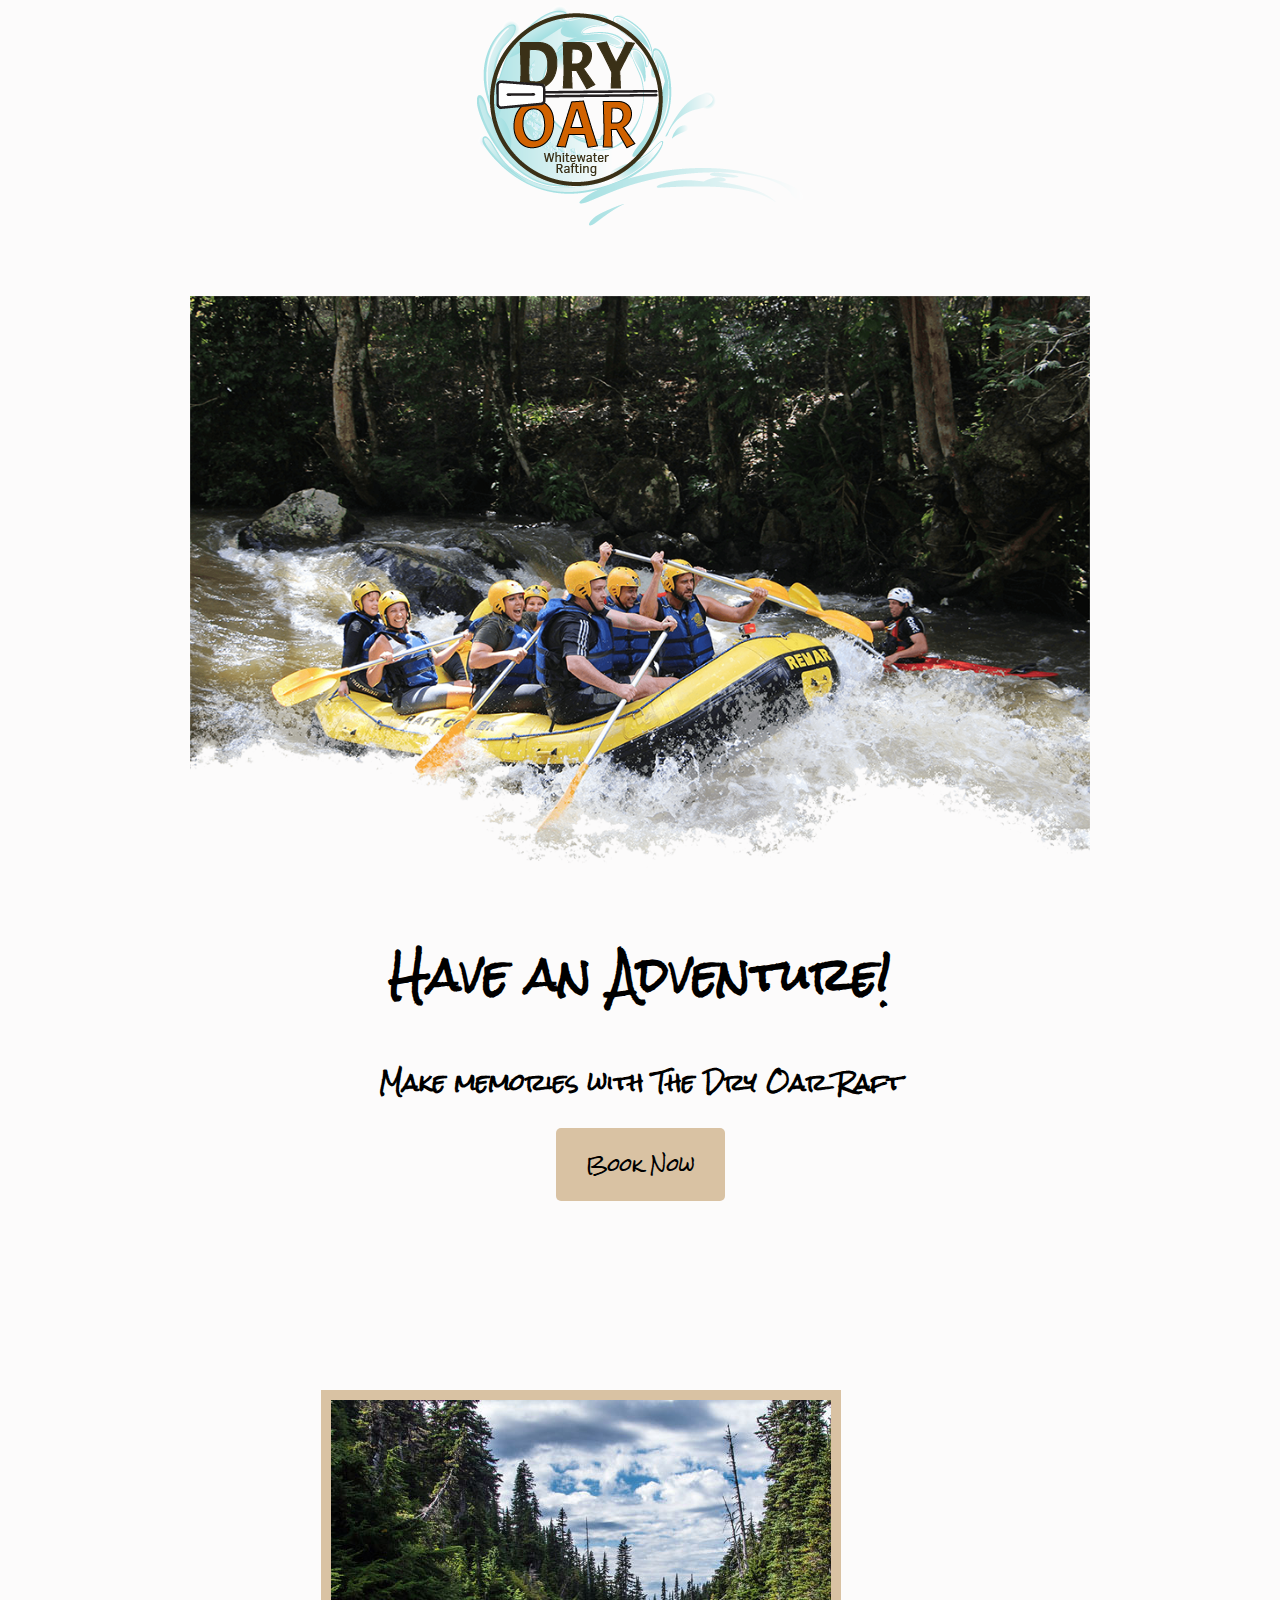
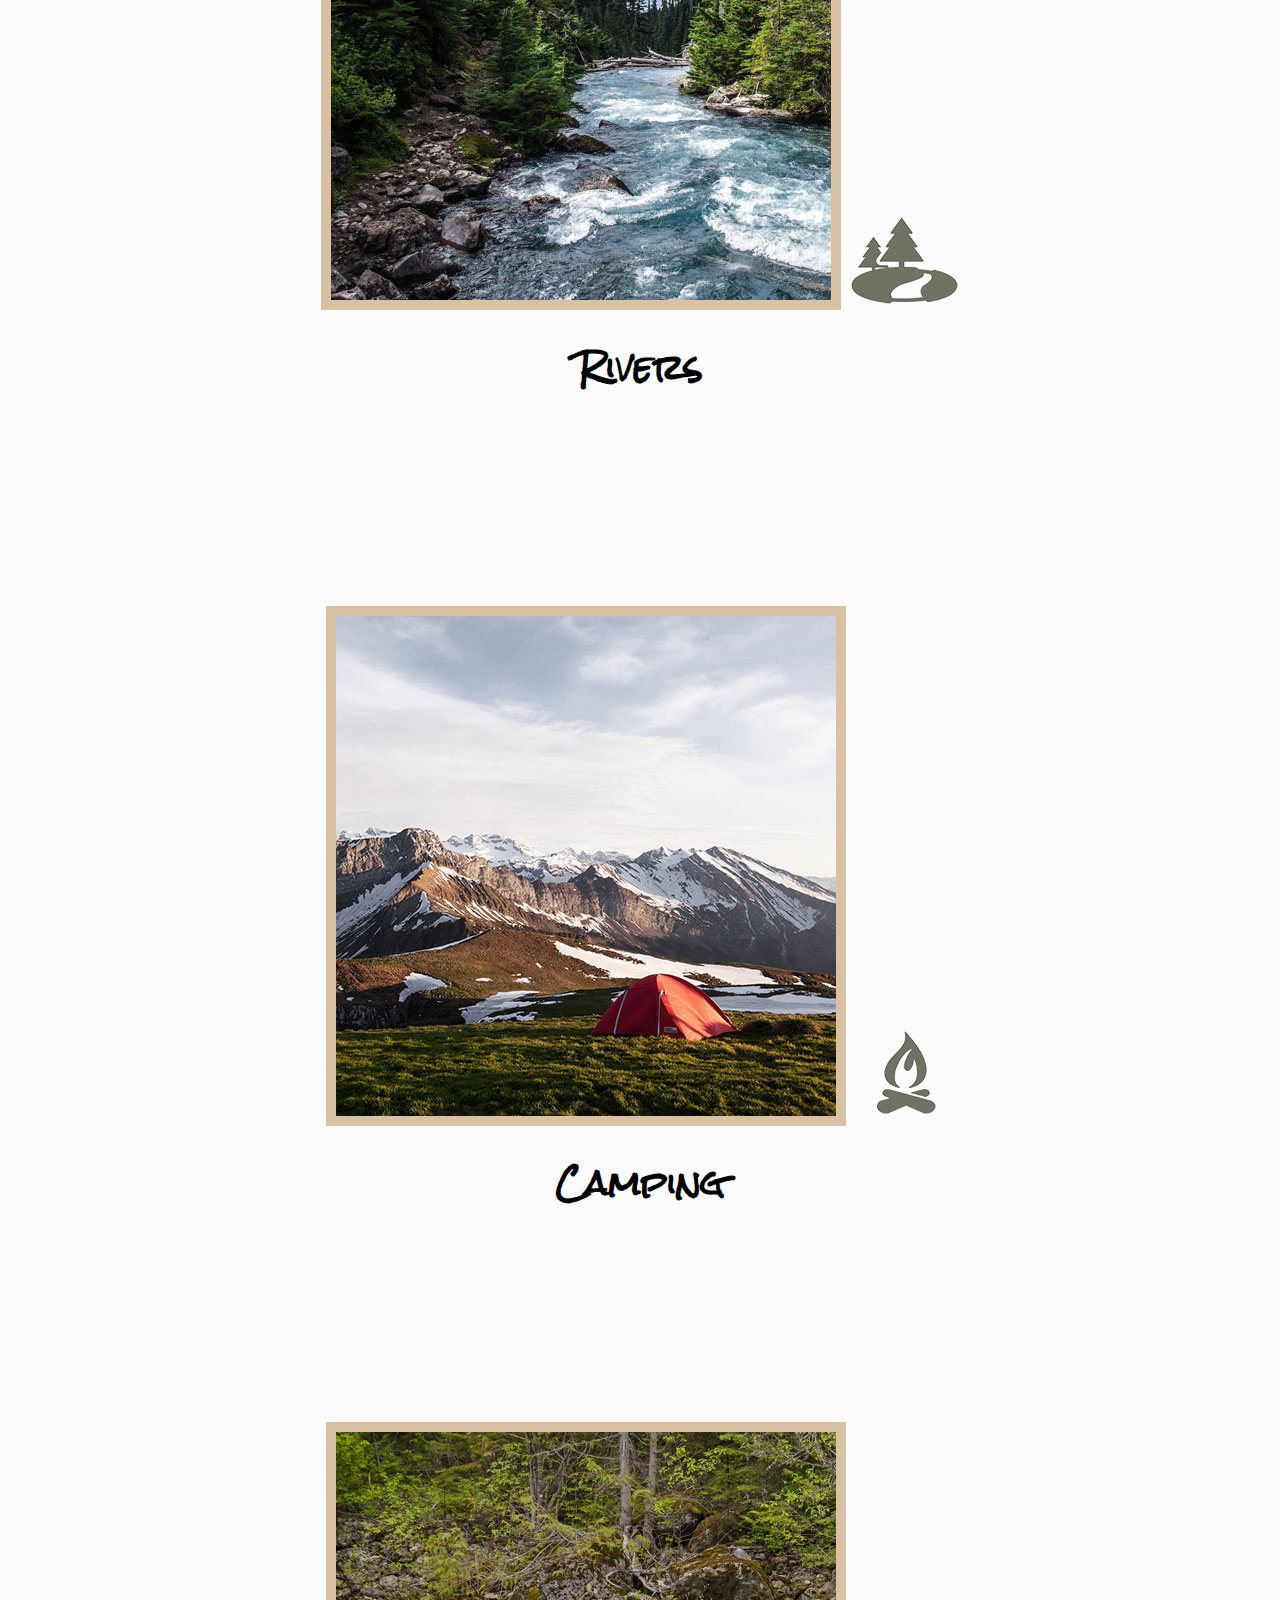
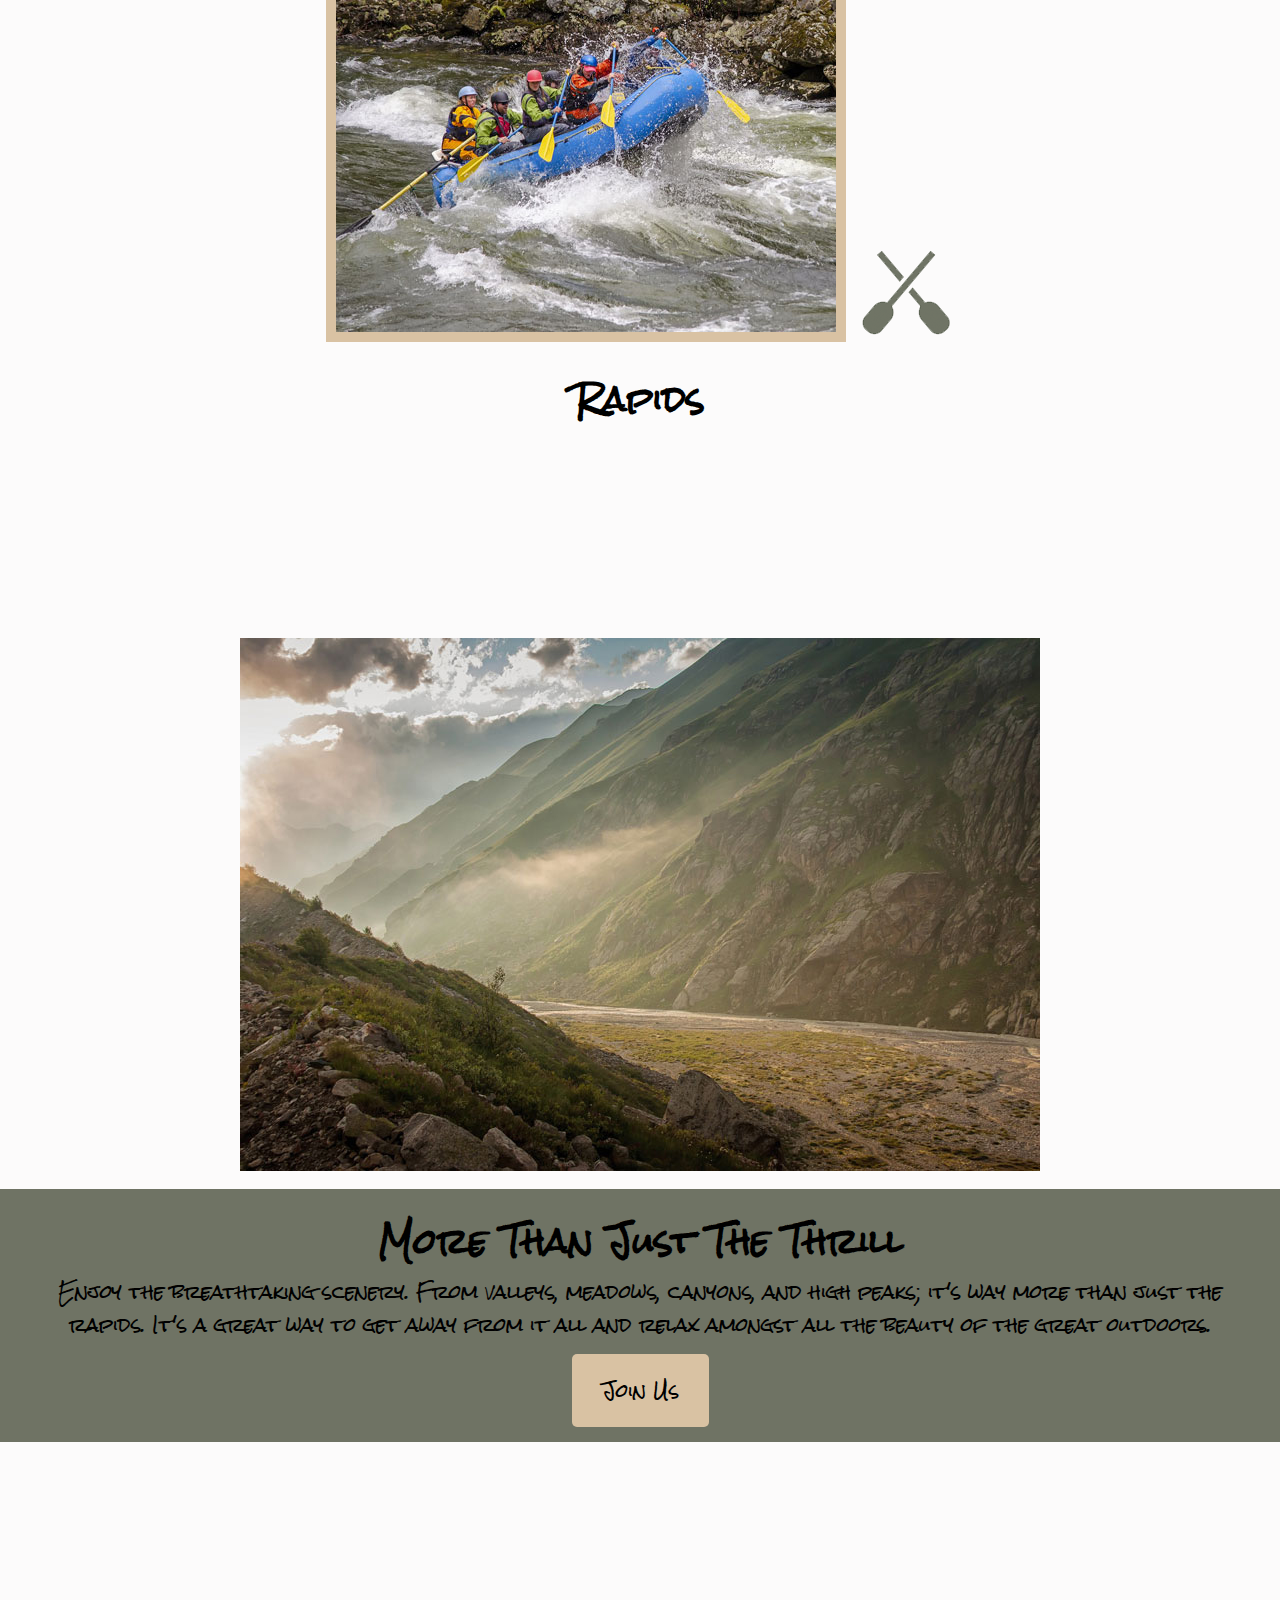
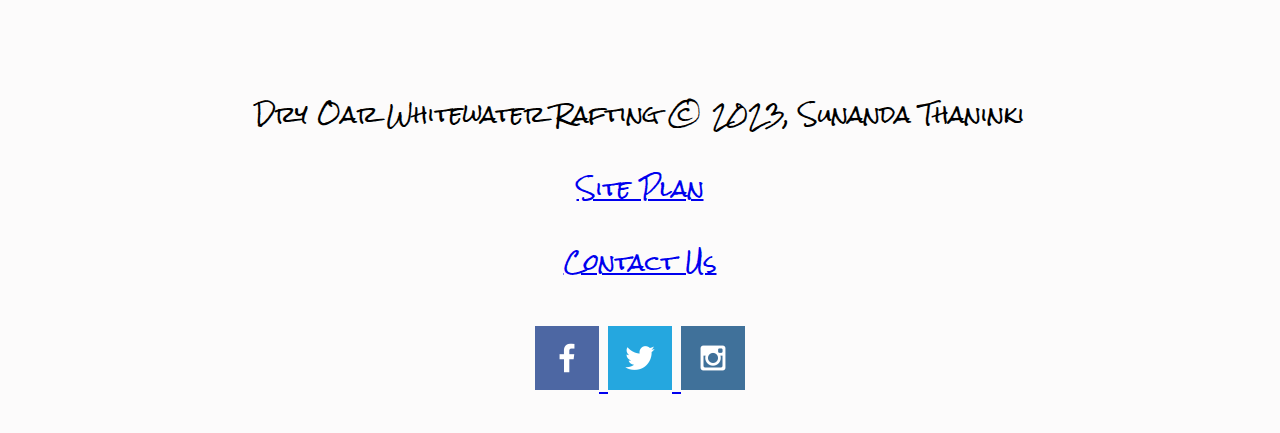
==== index.html @ 3ee981a8 "Initial commit" ====
<!DOCTYPE html>
<html lang="en">
<head>
    <meta charset="UTF-8">
    <meta name="viewport" content="width=device-width, initial-scale=1.0">
    <title>Dry Oar Whitewater Rafting Vacations| Home</title>
    <link rel="stylesheet" href="styles/styles.css">
</head>
<body> <Center>
    <div id="content">
    <header>
        <a id="logo_link" href="index.html">
            <img class="logo" src="images/roundlogo.png" alt = "Raftinglogo">
        </a>
        <nav>
            <a href="index.html">Home</a>
            <a href="#">Page 2</a>
            <a href= "site-planning.html">Site Plan</a>
            <a href="contactus.html">Contact Us</a>
        </nav>
    </header>
    <div id="hero">
        <div id="hero-box">
            <img id="hero-img"  src="images/hero.png" width="900" alt="People enjoying rafting">
        </div>
        <section id="hero-msg">
            <h1 class="home-title">Have an Adventure!</h1>
            <h4>Make memories with The Dry Oar Raft</h4>
            <div class="button-box">
                <a class="book" href="contactus.html">Book Now</a>
            </div>
        </section>
    </div>
    <main class="home-grid">
        <section class="rivers-card">
            <img class="card-img"  src="images/rivers.jpg" alt="river in forest">
            <img class="icon" src="images/river_icon.png" alt="river icon">
            <h2>Rivers</h2>
        </section>
        <section class="camping-card">
            <img class="card-img" src="images/camping.jpg" alt="tent in mountains">
            <img class="icon" src="images/fire_icon.png" alt="fire icon">
            <h2>Camping</h2>
        </section>
        <section class="rapids-card">
            <img class="card-img" src="images/rapids.jpg" alt="rafting boat">
            <img class="icon" src="images/oars.png" alt="oars icon">
            <h2>Rapids</h2>
        </section>
        <div id="background"></div>
        <img class="mountains" src="images/mountains.jpg" alt="Misty mountains">
        <section class="msg">
            <h2>More Than Just The Thrill</h2>
            <p>Enjoy the breathtaking scenery. From valleys, meadows, canyons, and high peaks; it's way more than just the rapids. It's a great way to get away from it all and relax amongst all the beauty of the great outdoors.</p>
            <a class="join" href="rivers.html">Join Us</a>
        </section>
    </main>
    <footer>
        <p>Dry Oar Whitewater Rafting &copy; 2023, Sunanda Thaninki</p>
        <p><a href="site-planning.html">Site Plan</a></p>
        <p><a href="contactus.html">Contact Us</a></p>
        <div class="social">
            <a href="https://facebook.com" target="_blank">
                <img src="images/facebook.png" alt="fb icon">
            </a>
            <a href="https://twitter.com" target="_blank">
                <img src="images/twitter.png" alt="twitter icon">
            </a>
            <a href="https://instagram.com" target="_blank">
                <img src="images/instagram.png" alt="instagram icon">
            </a>
        </div>
    </footer>
    </div>
</Center>
</body>
</html>
---- styles/styles.css ----
/* Import your custom fonts if necessary */
@import url('https://fonts.googleapis.com/css2?family=Rock+Salt&display=swap');

/* Reset default styles for body and h2 */
body {
    background-color: #fcfbfb;
    font-family: Raleway, Arial, sans-serif;
    font-size: 22px;
    margin: 0;
    padding: 0;
}

h2 {
    margin: 0;
}

/* Change body and headline fonts with fallbacks */
body {
    font-family: 'Rock Salt', 'Bradley Hand', sans-serif;
}

.home-title {
    font-family: 'Rock Salt', 'Bradley Hand', sans-serif;
    font-size: 2em;
}

/* Adjust font sizes for various elements */
.book, .join {
    font-size: 18px;
}

.msg p {
    font-size: 0.8em;
}

/* Add line height to .msg */
.msg {
    background-color: #6f7364;
    line-height: 1.5em;
}

/* Add padding to various elements */
#logo_link {
    padding-top: 5px;
}

nav a {
    text-decoration: none;
    color: #fcfbfb;
    text-align: center;
    padding: 35px;
}

.book, .join {
    background-color: #d9c2a3;
    color: black;
    text-decoration: none;
    font-size: 18px;
    padding: 15px 30px;
    margin-top: 50px;
}

.icon {
    padding-top: 10px;
}

.msg {
    padding: 35px;
}

.msg p {
    padding-bottom: 15px;
}

footer {
    padding: 25px 50px;
}

footer .social img {
    padding-top: 15px;
}

/* Add margins to various elements */
.home-title {
    margin-top: 10px;
}

.book, .join {
    margin-top: 50px;
}

.rivers-card, .camping-card, .rapids-card {
    margin: 200px 0;
}

footer {
    margin-top: 200px;
}

/* Add borders, border-radius, and box-sizing */
.book, .join {
    background-color: #d9c2a3;
    color: black;
    text-decoration: none;
    font-size: 18px;
    padding: 15px 30px;
    margin-top: 50px;
    border-radius: 5px;
}

.card-img {
    border: 10px solid #d9c2a3;
    /* You can replace #d9c2a3 with your chosen color */
}

main section img {
    box-sizing: border-box;
}
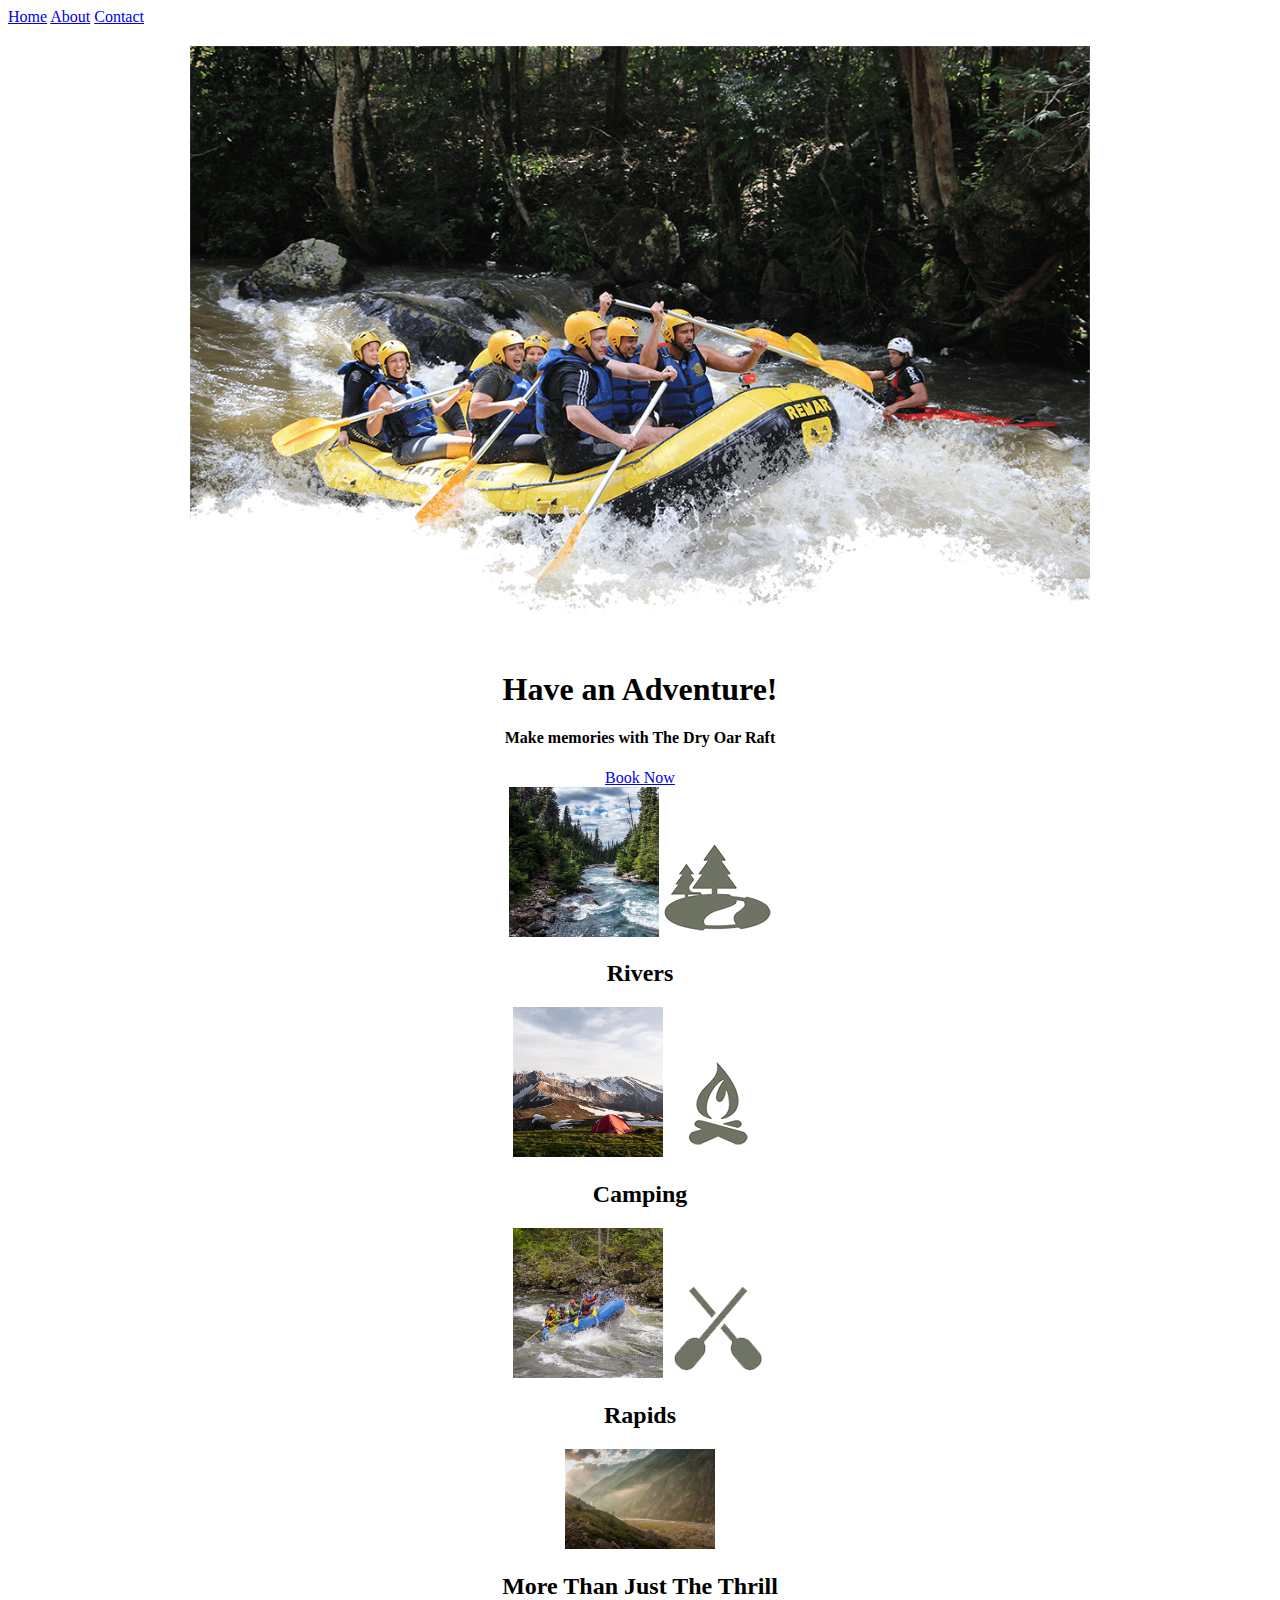
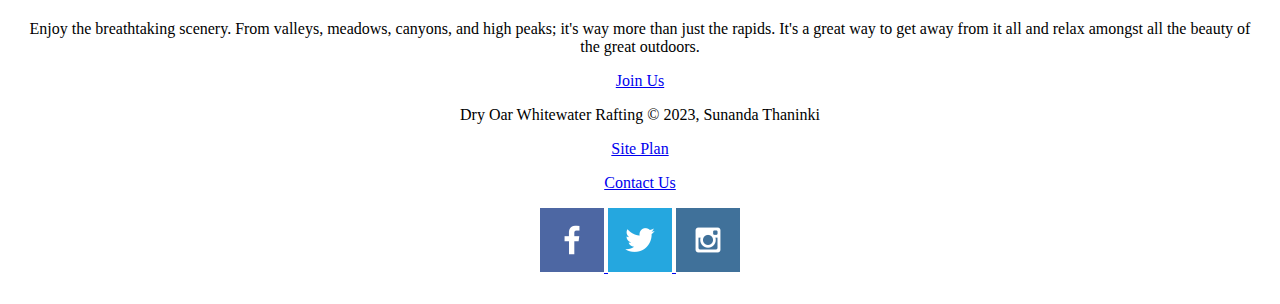
==== commit 464b6b3d: "Completed Rafting Site Subpage" ====
--- a/index.html
+++ b/index.html
@@ -4,21 +4,27 @@
     <meta charset="UTF-8">
     <meta name="viewport" content="width=device-width, initial-scale=1.0">
     <title>Dry Oar Whitewater Rafting Vacations| Home</title>
-    <link rel="stylesheet" href="styles/styles.css">
+    <link rel="stylesheet" href="../WRR/styles/styles.css">
+    
 </head>
-<body> <Center>
-    <div id="content">
-    <header>
-        <a id="logo_link" href="index.html">
-            <img class="logo" src="images/roundlogo.png" alt = "Raftinglogo">
-        </a>
-        <nav>
-            <a href="index.html">Home</a>
-            <a href="#">Page 2</a>
-            <a href= "site-planning.html">Site Plan</a>
-            <a href="contactus.html">Contact Us</a>
-        </nav>
-    </header>
+<body>
+
+
+
+    <div class="navbar">
+    
+      <a href="../WRR/pages/home.HTML">Home</a>
+      <a href="../WRR/pages/aboutme.html">About</a>
+      <a href="#contact">Contact</a>
+      <img  width="100px"  src="../WRR/images/roundlogo.png" alt="">
+    </div>
+    
+    <!-- Content of your webpage goes here -->
+    <div style="padding: 20px">
+  
+    <Center>
+       
+    
     <div id="hero">
         <div id="hero-box">
             <img id="hero-img"  src="images/hero.png" width="900" alt="People enjoying rafting">
@@ -27,28 +33,28 @@
             <h1 class="home-title">Have an Adventure!</h1>
             <h4>Make memories with The Dry Oar Raft</h4>
             <div class="button-box">
-                <a class="book" href="contactus.html">Book Now</a>
+                <a class="book" href="https://www.disneyplus.com/commerce/welcome-back?pinned=true">Book Now</a>
             </div>
         </section>
     </div>
     <main class="home-grid">
         <section class="rivers-card">
-            <img class="card-img"  src="images/rivers.jpg" alt="river in forest">
+            <img class="card-img" width="150px"  src="images/rivers.jpg" alt="river in forest">
             <img class="icon" src="images/river_icon.png" alt="river icon">
             <h2>Rivers</h2>
         </section>
         <section class="camping-card">
-            <img class="card-img" src="images/camping.jpg" alt="tent in mountains">
+            <img class="card-img" width="150px" src="images/camping.jpg" alt="tent in mountains">
             <img class="icon" src="images/fire_icon.png" alt="fire icon">
             <h2>Camping</h2>
         </section>
         <section class="rapids-card">
-            <img class="card-img" src="images/rapids.jpg" alt="rafting boat">
+            <img class="card-img" width="150px" src="images/rapids.jpg" alt="rafting boat">
             <img class="icon" src="images/oars.png" alt="oars icon">
             <h2>Rapids</h2>
         </section>
         <div id="background"></div>
-        <img class="mountains" src="images/mountains.jpg" alt="Misty mountains">
+        <img class="mountains" width="150px" src="images/mountains.jpg" alt="Misty mountains">
         <section class="msg">
             <h2>More Than Just The Thrill</h2>
             <p>Enjoy the breathtaking scenery. From valleys, meadows, canyons, and high peaks; it's way more than just the rapids. It's a great way to get away from it all and relax amongst all the beauty of the great outdoors.</p>
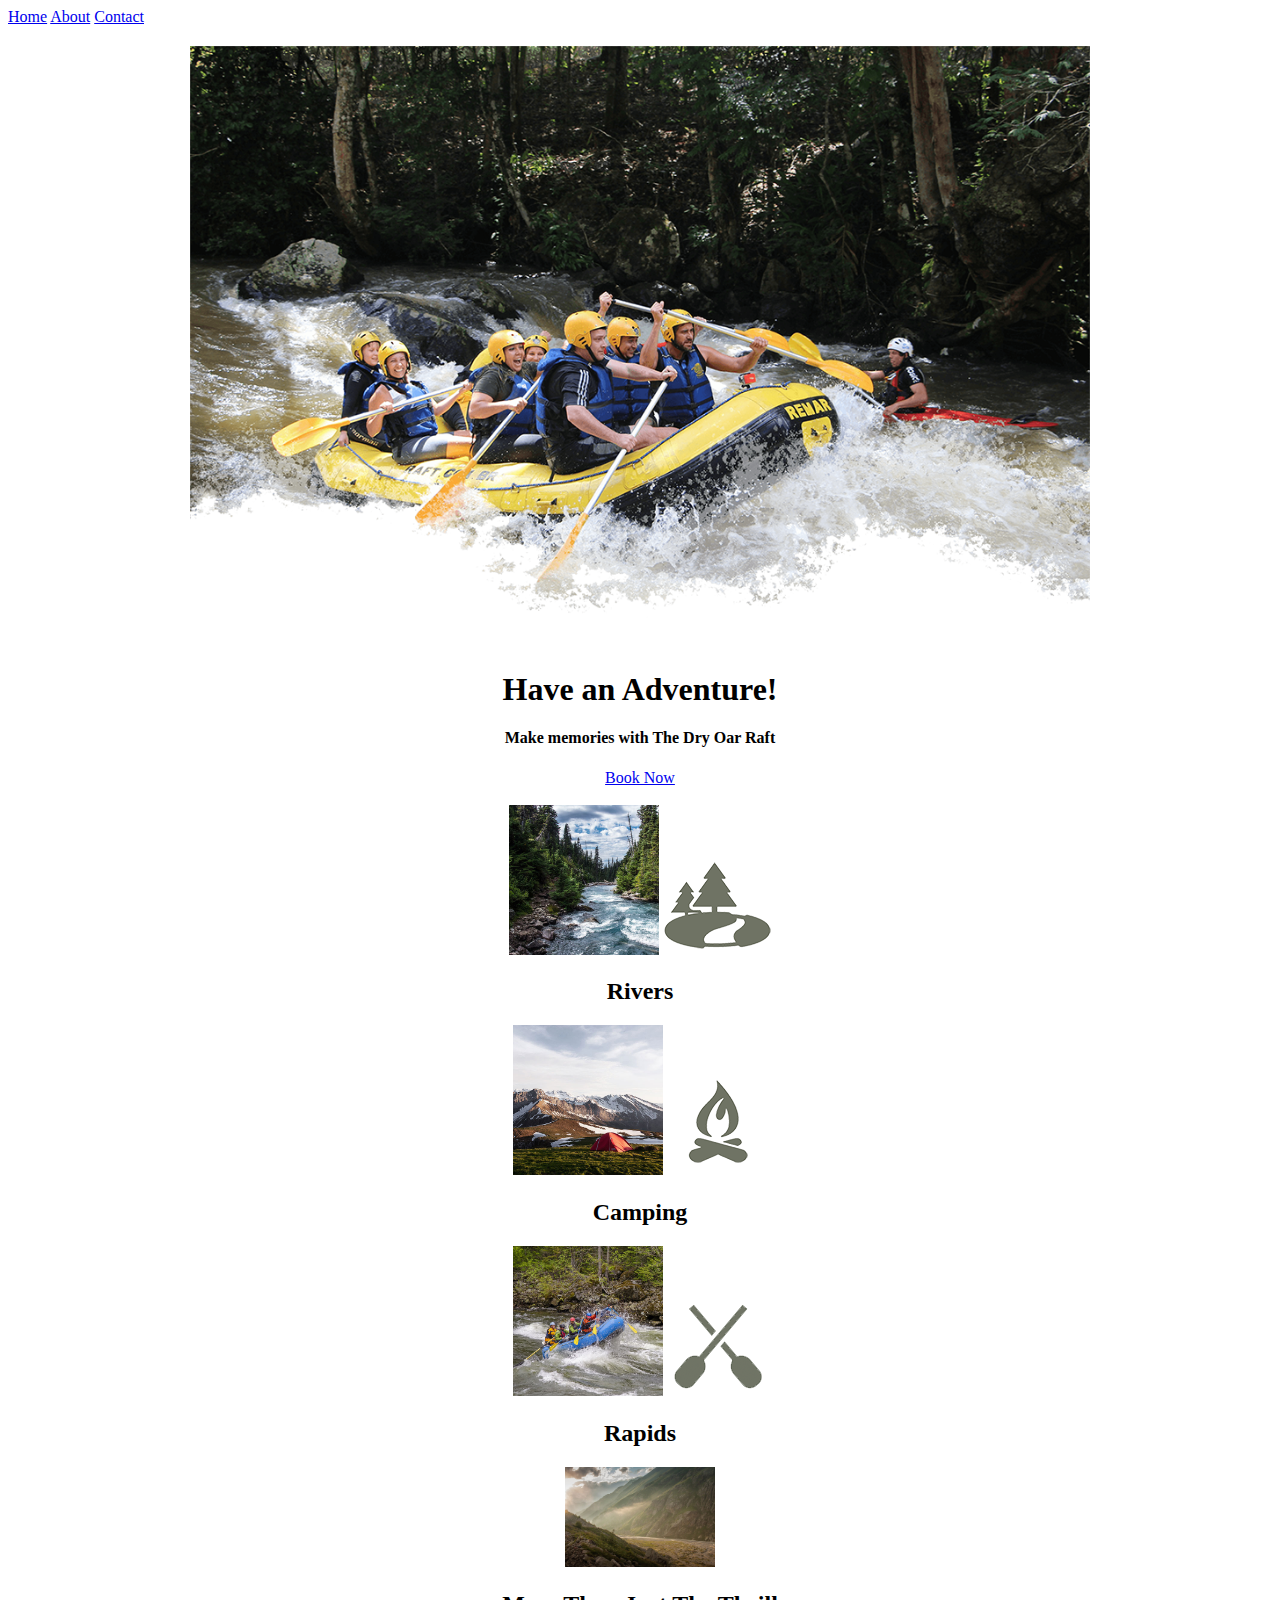
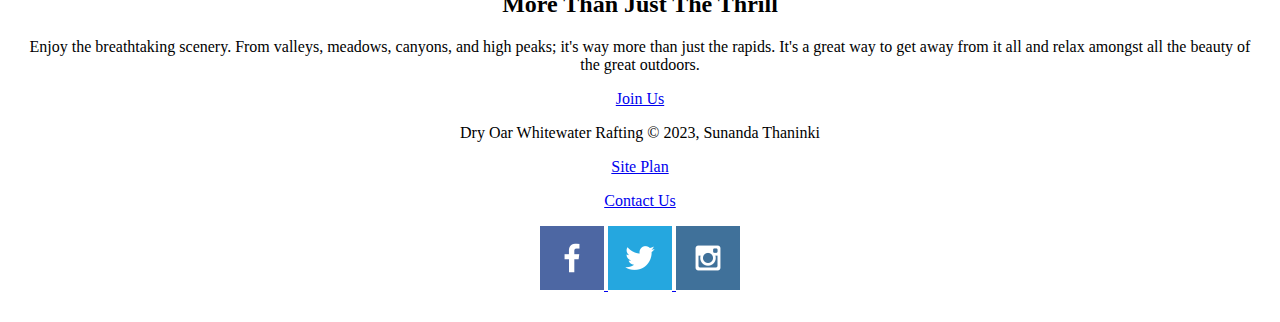
==== commit 1a4628fa: "wire frames" ====
--- a/index.html
+++ b/index.html
@@ -37,6 +37,11 @@
             </div>
         </section>
     </div>
+    <img src="../WRR/images/2.jpeg" alt="">
+    <img src="../WRR/images/1.jpeg" alt="">
+    <img src="../WRR/images/3.jpeg" alt="">
+
+
     <main class="home-grid">
         <section class="rivers-card">
             <img class="card-img" width="150px"  src="images/rivers.jpg" alt="river in forest">
